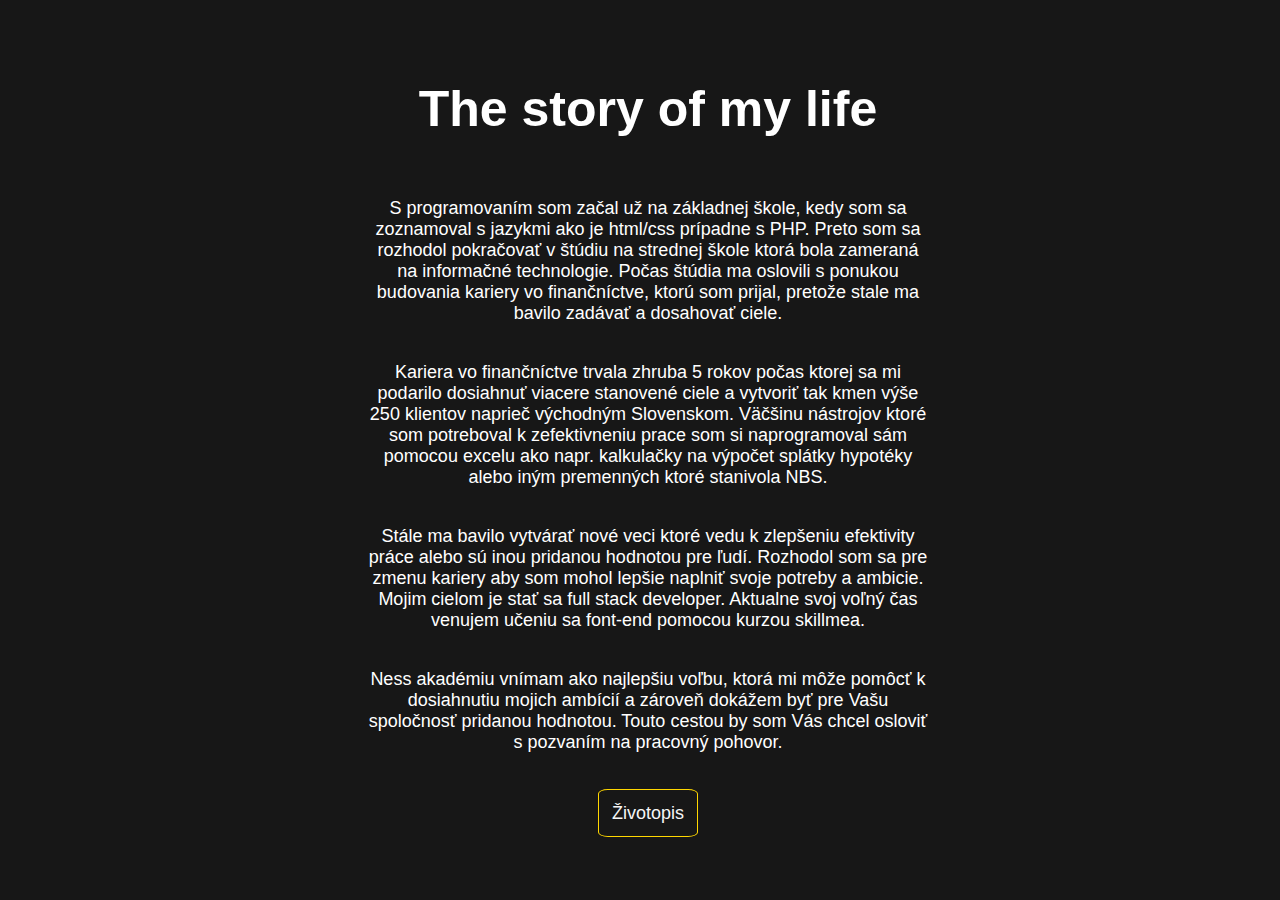
==== ml.html @ 08eef99d "Add files via upload" ====
<!DOCTYPE html>
<html lang="en">
<head>
    <meta charset="UTF-8">
    <meta http-equiv="X-UA-Compatible" content="IE=edge">
    <meta name="viewport" content="width=device-width, initial-scale=1.0">
    <title>My story</title>
    <link rel="stylesheet" href="/css/ml.css">
</head>
<body>
<header>    
    <h1>The story of my life</h1>
</header>

<article>
    <p>S programovaním som začal už na základnej škole, kedy som sa zoznamoval s jazykmi ako je html/css prípadne s PHP. Preto som sa 
        rozhodol pokračovať v štúdiu na strednej škole ktorá bola zameraná na informačné technologie. Počas štúdia ma oslovili s ponukou
        budovania kariery vo finančníctve, ktorú som prijal, pretože stale ma bavilo zadávať a dosahovať ciele.
    </p>

    <p>
    Kariera vo finančníctve trvala zhruba 5 rokov počas ktorej sa mi podarilo dosiahnuť viacere stanovené ciele a vytvoriť tak kmen výše 250 klientov
    naprieč východným Slovenskom. Väčšinu nástrojov ktoré som potreboval k zefektivneniu prace som si naprogramoval sám pomocou excelu ako napr. kalkulačky
    na výpočet splátky hypotéky alebo iným premenných ktoré stanivola NBS.
    </p>

    <p>
        Stále ma bavilo vytvárať nové veci ktoré vedu k zlepšeniu efektivity práce 
        alebo sú inou pridanou hodnotou pre ľudí. Rozhodol som sa pre zmenu kariery 
        aby som mohol lepšie naplniť svoje potreby a ambicie. Mojim cielom je stať sa full stack developer.
        Aktualne svoj voľný čas venujem učeniu sa font-end pomocou kurzou skillmea.
    </p>

    <p>
        Ness akadémiu vnímam ako najlepšiu voľbu, ktorá mi môže pomôcť k dosiahnutiu 
        mojich ambícií a zároveň dokážem byť pre Vašu spoločnosť pridanou hodnotou. 
        Touto cestou by som Vás chcel osloviť  s pozvaním na pracovný pohovor. 
    </p>

</article>

<footer>
    <a href="/index.html">Životopis</a>
</footer>

</body>
</html>
---- css/ml.css ----
body{
    background-color: #171717;
    color: white;
    font-family: sans-serif;
    text-align: center;
    width: 100%;
}

h1{
    margin-top: 80px;
    margin-bottom: 50px;
    font-size: 50px;
}

p {
    font-size: 18px;
    padding: 10px 10px;
}
article{
    margin: 10px 350px;
}


footer{
    margin-top: 40px;
}
a {
    color: whitesmoke;
    background-color:#171717;
    text-decoration: none;
    border: 1px gold solid;
    font-size: 18px;
    padding: 1%;
    border-radius: 10%;
}
a:hover{
    color: gold;
}
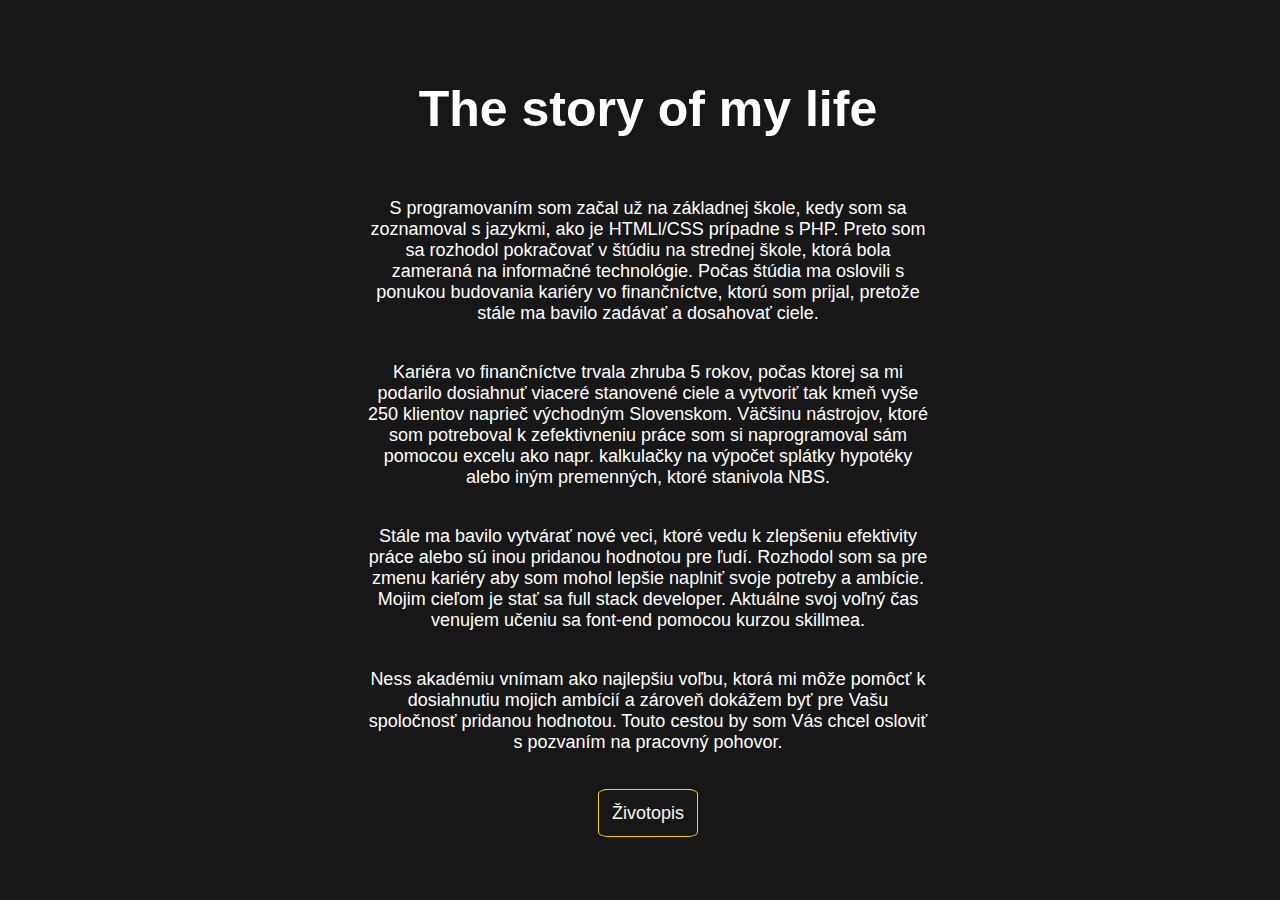
==== commit 67ccc812: "edit ml" ====
--- a/ml.html
+++ b/ml.html
@@ -13,22 +13,22 @@
 </header>
 
 <article>
-    <p>S programovaním som začal už na základnej škole, kedy som sa zoznamoval s jazykmi ako je html/css prípadne s PHP. Preto som sa 
-        rozhodol pokračovať v štúdiu na strednej škole ktorá bola zameraná na informačné technologie. Počas štúdia ma oslovili s ponukou
-        budovania kariery vo finančníctve, ktorú som prijal, pretože stale ma bavilo zadávať a dosahovať ciele.
+    <p>S programovaním som začal už na základnej škole, kedy som sa zoznamoval s jazykmi, ako je HTMLl/CSS prípadne s PHP. Preto som sa 
+        rozhodol pokračovať v štúdiu na strednej škole, ktorá bola zameraná na informačné technológie. Počas štúdia ma oslovili s ponukou
+        budovania kariéry vo finančníctve, ktorú som prijal, pretože stále ma bavilo zadávať a dosahovať ciele.
     </p>
 
     <p>
-    Kariera vo finančníctve trvala zhruba 5 rokov počas ktorej sa mi podarilo dosiahnuť viacere stanovené ciele a vytvoriť tak kmen výše 250 klientov
-    naprieč východným Slovenskom. Väčšinu nástrojov ktoré som potreboval k zefektivneniu prace som si naprogramoval sám pomocou excelu ako napr. kalkulačky
-    na výpočet splátky hypotéky alebo iným premenných ktoré stanivola NBS.
+        Kariéra vo finančníctve trvala zhruba 5 rokov, počas ktorej sa mi podarilo dosiahnuť viaceré stanovené ciele a vytvoriť
+         tak kmeň vyše 250 klientov naprieč východným Slovenskom. Väčšinu nástrojov, ktoré som potreboval k zefektivneniu práce 
+         som si naprogramoval sám pomocou excelu ako napr. kalkulačky na výpočet splátky hypotéky alebo iným premenných, 
+         ktoré stanivola NBS.
     </p>
 
     <p>
-        Stále ma bavilo vytvárať nové veci ktoré vedu k zlepšeniu efektivity práce 
-        alebo sú inou pridanou hodnotou pre ľudí. Rozhodol som sa pre zmenu kariery 
-        aby som mohol lepšie naplniť svoje potreby a ambicie. Mojim cielom je stať sa full stack developer.
-        Aktualne svoj voľný čas venujem učeniu sa font-end pomocou kurzou skillmea.
+        Stále ma bavilo vytvárať nové veci, ktoré vedu k zlepšeniu efektivity práce alebo sú inou pridanou hodnotou pre ľudí. 
+        Rozhodol som sa pre zmenu kariéry aby som mohol lepšie naplniť svoje potreby a ambície. 
+        Mojim cieľom je stať sa full stack developer. Aktuálne svoj voľný čas venujem učeniu sa font-end pomocou kurzou skillmea.
     </p>
 
     <p>
